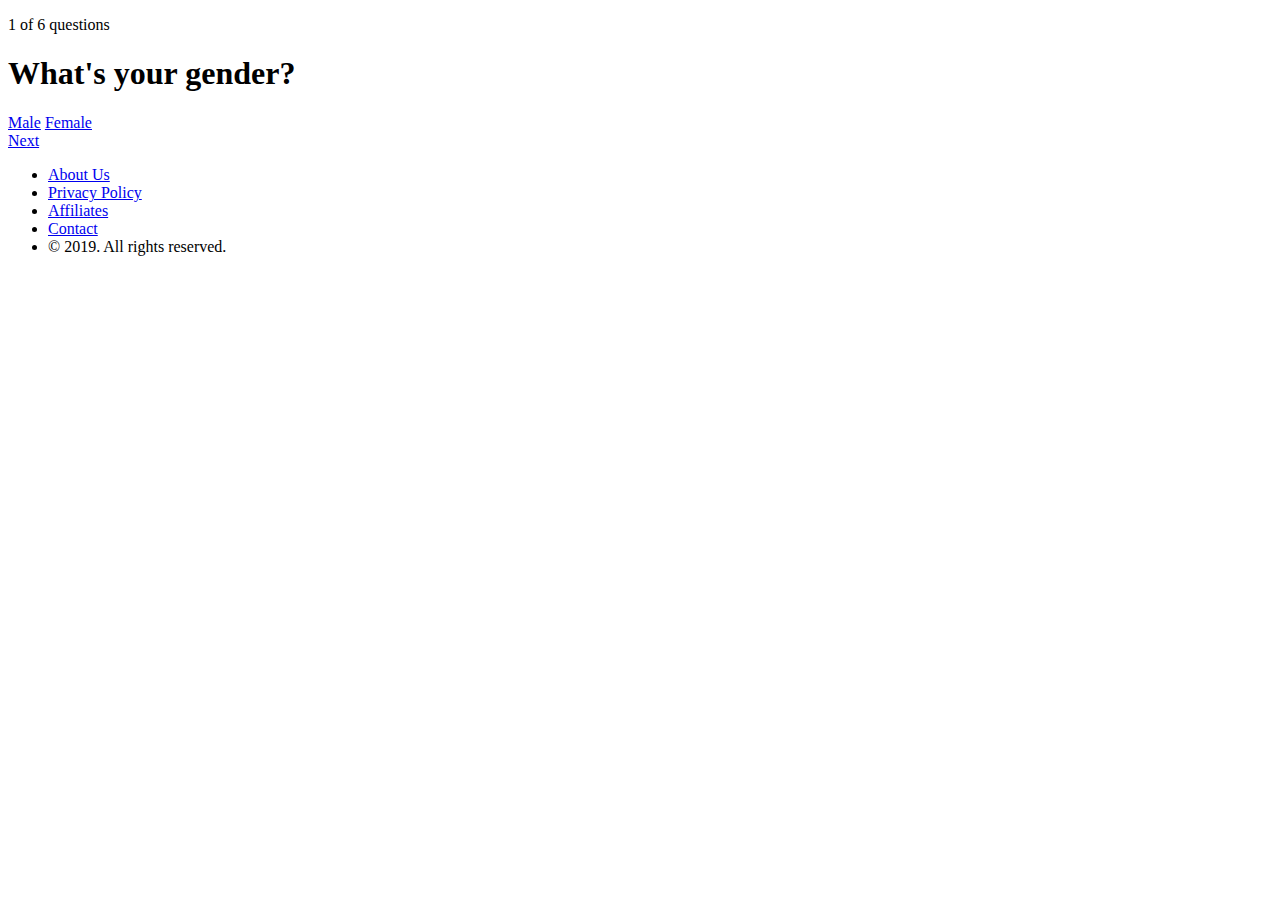
==== 2.html @ de2de321 "Add files via upload" ====
<!DOCTYPE html>
<html lang="en">
<head>
	<meta charset="UTF-8">
	<meta http-equiv="X-UA-Compatible" content="IE=Edge">
	<title>Change gender?</title>
	<link rel="stylesheet" href="css/main.css" type="text/css">
	<!--	<link rel="stylesheet" href="https://fonts.googleapis.com/css?family=Poppins" type="text/css"> -->
	<link href="https://fonts.googleapis.com/css?family=Poppins&display=swap" rel="stylesheet">
</head>
<body>
	<script src="js/test.js"></script>
	<header>
		<div class="progress">	
		</div>

		<a class="logo" href="index.html"></a>
		<p>1 of 6 questions</p>
	</header>

	

	<div class="content">
		
		<h1 class="other">What's your gender?</h1>
		<div class="change">
				<a class="Male" href="#"><span>Male</span></a>
				<a class="Female" href="#"><span>Female</span></a>
		</div>

		<div class="container_next">
			<a class="button" href="age.html"><span>Next </span></a>
		</div>	
		
	</div>
	<footer>
		<ul>

			<li><a href="#">About Us</a></li>
			<li><a href="#">Privacy Policy</a></li>
			<li><a href="#">Affiliates</a></li>
			<li><a href="#">Contact</a></li>
			<li>&#xa9; 2019. All rights reserved.</li>

		</ul>
	</footer>
	
</body>
</html>
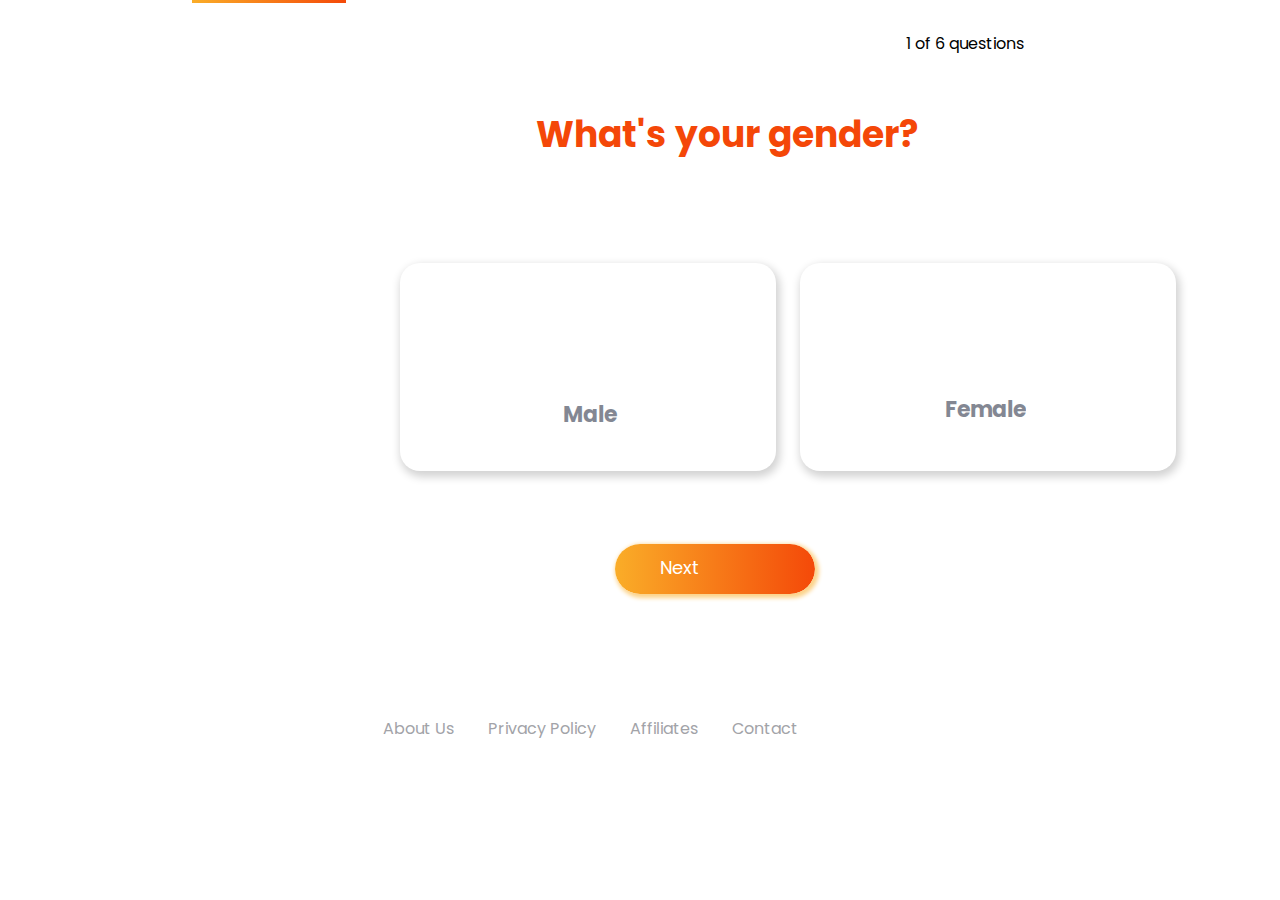
==== commit 1b665e80: "Update 2.html" ====
--- a/2.html
+++ b/2.html
@@ -4,7 +4,7 @@
 	<meta charset="UTF-8">
 	<meta http-equiv="X-UA-Compatible" content="IE=Edge">
 	<title>Change gender?</title>
-	<link rel="stylesheet" href="css/main.css" type="text/css">
+	<link rel="stylesheet" href="../main.css" type="text/css">
 	<!--	<link rel="stylesheet" href="https://fonts.googleapis.com/css?family=Poppins" type="text/css"> -->
 	<link href="https://fonts.googleapis.com/css?family=Poppins&display=swap" rel="stylesheet">
 </head>
@@ -46,4 +46,4 @@
 	</footer>
 	
 </body>
-</html>+</html>
--- a/main.css
+++ b/main.css
@@ -0,0 +1,729 @@
+/*
+container = _1_desktop
+*/
+@font-face {
+	font-family: "Poppins";
+	src: url("../fonts/Poppins/Poppins-Bold.ttf"),
+	src: url("../fonts/Poppins/Poppins-ExtraBold.ttf"),
+	src: url("../fonts/Poppins/Poppins-Black.ttf");
+	src: url("../fonts/Poppins/Poppins-Regular.ttf");
+	src: url("../fonts/Poppins/Poppins-Light.ttf");
+	src: url("../fonts/Poppins/Poppins-LightItalic.ttf");
+	src: url("../fonts/Poppins/Poppins-ExtraLight.ttf");
+	src: url("../fonts/Poppins/Poppins-ExtraBoldItalic.ttf");
+	src: url("../fonts/Poppins/Poppins-ExtraLightItalic.ttf");
+	src: url("../fonts/Poppins/Poppins-Medium.ttf");
+	src: url("../fonts/Poppins/Poppins-MediumItalic.ttf");
+	src: url("../fonts/Poppins/Poppins-SemiBold.ttf");
+	src: url("../fonts/Poppins/Poppins-SemiBoldItalic.ttf");
+	src: url("../fonts/Poppins/Poppins-Thin.ttf");
+	src: url("../fonts/Poppins/Poppins-ThinItalic.ttf");
+	src: url("../fonts/Poppins/Poppins-BlackItalic.ttf");
+	src: url("../fonts/Poppins/Poppins-BoldItalic.ttf");
+	src: url("../fonts/Poppins/Poppins-Italic.ttf");
+}
+
+body {
+	font-family: "Poppins";
+	font-size: 16px;
+}
+
+header {
+	position: absolute;
+	left: 0px;
+	top: 0px;
+	width: 100%;
+	height: 84px;
+ /* border-bottom: 1px solid rgba(58, 69, 107, 0.1);
+ box-shadow: 0px 3px 9px 0px rgba(58, 69, 107, 0.1);*/
+}
+
+header .logo {
+	display: block;
+	position: relative;
+	top: 26px;
+	background-image: url("../img/logo/logo.png");
+	background-repeat: no-repeat;
+	background-position: 0 0;
+	width: 200px;
+	height: 36px;
+	margin: 0 20%;
+}
+
+header p {
+	position: relative;
+	top: -25%;
+	float: right;
+	height: 84px;
+	display: inline-block;
+	margin-right: 20%;
+}
+
+.social_media {
+	position: relative;
+	float: right;
+	height: 84px;
+	width: 76px;
+	display: inline-block;
+	margin-right: 20%;
+}
+
+.fb_svg {
+	display: block;
+	position: relative;
+	background-image: url("../img/social/fb.png");
+	background-repeat: no-repeat;
+	float: left;
+	top: 30px;
+	width: 27px;
+	height: 27px;
+}
+
+.inst_svg {
+	display: block;
+	position: relative;
+	background-image: url("../img/social/inst.png");
+	background-repeat: no-repeat;
+	float: right;
+	top: 30px;
+	width: 27px;
+	height: 27px;
+}
+
+/* header end */
+
+/* content start */
+
+.content {
+	position: absolute;
+	width: 71%;
+	height: 85%;
+	/*border: 1px solid;*/
+	margin: 5% 20% 0 15%;
+}
+
+/*home page h1*/
+
+.home {
+	font-family: Poppins;
+	font-weight: 900;
+	float: left;
+	font-size: 48px;
+	color: #f44708;
+	margin-top: 110px;
+	margin-left: 94px;
+	margin-bottom: 10px;
+	/*border: 1px solid;*/
+}
+
+/* h1 other page*/
+
+.other {
+	display: inline-block;
+	position: relative;
+	left: 37%;
+	font-family: Poppins;
+	font-size: 36px;
+	font-weight: bold;
+	color: #f44708;
+	margin-top: 3%;
+}
+
+/* h1 fat page*/
+
+.body_fat {
+	display: inline-block;
+	position: relative;
+	left: 32%;
+	font-family: Poppins;
+	font-size: 36px;
+	font-weight: bold;
+	color: #f44708;
+	margin-top: 2%
+}
+
+.content h2 {
+	float: left;
+	font-size: 24px;
+	margin-left: 94px;
+	margin-top: 5px;
+	/*border: 1px solid;*/
+}
+
+.picture {
+	float: right;
+	width: 600px;
+	height: 480px;
+	background-image: url("../img/Fruits/picture.png");
+	background-repeat: no-repeat;
+	background-position: 48px 5px;
+	margin-top: 75px;
+	/*border: 1px solid;*/
+}
+
+.change {
+	display:block;
+	position:relative;
+	left:22%;
+	top: 10%;
+}
+
+/* button-links start */
+
+.Male {
+	display: inline-block;
+	vertical-align: 50%;
+	width: 376px;
+	height: 208px;
+	border-radius: 20px;
+	background-image: url("../img/button/male.svg");
+	background-repeat: no-repeat;
+	background-position: center 30%;
+	box-shadow: 2px 4px 8px 2px lightgray;
+	text-decoration: none;
+	color: darkgray;
+	text-align: center;
+}
+
+.Female {
+	display: inline-block;
+	vertical-align: 50%;
+	width: 376px;
+	height: 208px;
+	margin-left: 20px;
+	border-radius: 20px;
+	background-image: url("../img/button/female.svg");
+	background-repeat: no-repeat;
+	background-position: center 30%;
+	box-shadow: 2px 4px 8px 2px lightgray;
+	text-decoration: none;
+	color: darkgray;
+	text-align: bottom;
+}
+
+.Male span {
+	display: inline-block;
+	position: relative;
+	top: 125px;
+	right: 20px;
+	font-size: 22px;
+	font-weight: bold;
+	color: #0A122A;
+	opacity: 0.5;
+}
+
+.Female span {
+	display: inline-block;
+	position: relative;
+	top: 120px;
+	left: 100px;
+	font-size: 22px;
+	font-weight: bold;
+	color: #0A122A;
+	opacity: 0.5;
+}
+
+.Male:hover {
+	box-shadow: 2px 4px 18px 2px #F44708;
+	color: #F44708;
+	background-image: url("../img/button/male-hover.svg");	/* SVG в background-image не изменяются посредством CSS, но можно изменить с помощью JS*/
+	fill: #F44708;
+	transition: all 0.8s;
+}
+
+.Male:hover span {
+	color: #F44708;
+	transition: all 0.8s;
+	opacity: 1;
+}
+
+.Female:hover {
+	box-shadow: 2px 4px 18px 2px #F44708;
+	color: #F44708;
+	background-image: url("../img/button/female-hover.svg");	/* SVG в background-image не изменяются посредством CSS, но можно изменить с помощью JS*/
+	fill: #F44708;
+	transition: all 0.8s;
+}
+
+.Female:hover span {
+	color: #F44708;
+	transition: all 0.8s;
+	opacity: 1;
+}
+
+/* Нажатую кнопку можно сделать с помощью JS/Jquery*/
+
+/* button-links end */
+
+/* age_input start*/
+
+p input {
+	outline: 0;
+	border: none;
+	width: 75px;
+	height: 26px;
+	font-size: 26px;
+	font-weight: bold;
+	border-bottom: 3px solid;
+	border-bottom-color: #F44708;
+	text-align: center;
+}
+
+.age {
+	display: block;
+	position: relative;
+	top: 15%;
+	left: 21%;
+	width:58%;
+	height: 15%;
+	border-radius: 25px;
+	text-align: center;
+	margin-bottom: 8%;
+	font-size: 24px;
+	color: #0A122A;
+	box-shadow: 2px 4px 8px 2px lightgray;
+}
+
+.age p {
+	display: block;
+	position: relative;
+	top:25%;
+	opacity: 0.7;
+	word-spacing: 10px;
+}
+
+/* age_input end */
+
+/* fat level start доделать male/female версии изображения*/
+
+.fat {
+	display: table;
+	border-spacing: 20px;
+	position: relative;
+	top: 3%;
+	left: 20%;
+	height: 32%;
+	width: 60%;
+	text-align: center;
+	margin-bottom: -5%;
+}
+
+/* female page */
+
+.essential_female {
+	display: table-cell;
+	height: 100%;
+	width: 135px;
+	border-radius: 30px;
+	margin-left: 10px;
+	background-image: url(../img/Fat/Female/female-1.svg.svg);
+	background-repeat: no-repeat;
+	background-position: center 20%;
+	box-shadow: 2px 2px 4px 2px lightgray;
+}
+
+.athletes_female {
+	display:table-cell;
+	height: 100%;
+	width: 135px;
+	border-radius: 30px;
+	margin-left: 18px;
+	background-image: url(../img/Fat/Female/female-2.svg.svg);
+	background-repeat: no-repeat;
+	background-position: center 20%;
+	box-shadow: 2px 2px 4px 2px lightgray;
+}
+
+.fitness_female {
+	display:table-cell;
+	height: 100%;
+	width: 135px;
+	border-radius: 30px;
+	margin-left: 18px;
+	background-image: url(../img/Fat/Female/female-3.svg.svg);
+	background-repeat: no-repeat;
+	background-position: center 20%;
+	box-shadow: 2px 2px 4px 2px lightgray;
+}
+
+.acceptable_female {
+	display:table-cell;
+	width: 135px;
+	height: 100%;
+	border-radius: 30px;
+	margin-left: 18px;
+	background-image: url(../img/Fat/female/Female-4.svg.svg);
+	background-repeat: no-repeat;
+	background-position: center 20%;
+	box-shadow: 2px 2px 4px 2px lightgray;
+}
+
+.obese_female {
+	display:table-cell;
+	width: 135px;
+	height: 100%;
+	border-radius: 30px;
+	padding: 0;
+	margin-left: 18px;
+	background-image: url(../img/Fat/Female/female-4.svg.svg);
+	background-repeat: no-repeat;
+	background-position: center 20%;
+	box-shadow: 2px 2px 4px 2px lightgray;
+}
+
+/* male page */
+
+.essential_male {
+	display: table-cell;
+	height: 100%;
+	width: 135px;
+	border-radius: 30px;
+	margin-left: 10px;
+	background-image: url(../img/Fat/Male/male-1.svg.svg);
+	background-repeat: no-repeat;
+	background-position: center 20%;
+	box-shadow: 2px 2px 4px 2px lightgray;
+}
+
+.athletes_male {
+	display:table-cell;
+	height: 100%;
+	width: 135px;
+	border-radius: 30px;
+	margin-left: 18px;
+	background-image: url(../img/Fat/male/male-2.svg.svg);
+	background-repeat: no-repeat;
+	background-position: center 20%;
+	box-shadow: 2px 2px 4px 2px lightgray;
+}
+
+.fitness_male {
+	display:table-cell;
+	height: 100%;
+	width: 135px;
+	border-radius: 30px;
+	margin-left: 18px;
+	background-image: url(../img/Fat/male/male-3.svg.svg);
+	background-repeat: no-repeat;
+	background-position: center 20%;
+	box-shadow: 2px 2px 4px 2px lightgray;
+}
+
+.acceptable_male {
+	display:table-cell;
+	width: 135px;
+	height: 100%;
+	border-radius: 30px;
+	margin-left: 18px;
+	background-image: url(../img/Fat/male/male-4.svg.svg);
+	background-repeat: no-repeat;
+	background-position: center 20%;
+	box-shadow: 2px 2px 4px 2px lightgray;
+}
+
+.obese_male {
+	display:table-cell;
+	width: 135px;
+	height: 100%;
+	border-radius: 30px;
+	padding: 0;
+	margin-left: 18px;
+	background-image: url(../img/Fat/male/male-5.svg.svg);
+	background-repeat: no-repeat;
+	background-position: center 20%;
+	box-shadow: 2px 2px 4px 2px lightgray;
+}
+
+.fat span {
+	display: block;
+	margin-top: 100%;
+}
+
+.fat div:hover {
+	box-shadow: 2px 4px 18px 2px #F44708;
+	color: #F44708;
+	background-image: url("../img/Fat/Female/female-5.svg.svg");	/* SVG в background-image не изменяются посредством CSS, но можно изменить с помощью JS, закончу когда узнаю как сделать с помощью JS*/
+	fill: #F44708;
+	transition: all 0.8s;
+}
+
+/* fat level end */
+
+/* active start */
+
+.active {
+	display: table;
+	border-spacing: 20px;
+	position: relative;
+	top: 3%;
+	left: 20%;
+	height: 32%;
+	width: 60%;
+	text-align: center;
+	margin-bottom: -5%;
+}
+
+.sofa {
+	display: table-cell;
+	height: 100%;
+	width: 135px;
+	border-radius: 30px;
+	margin-left: 10px;
+	background-image: url(../img/active/sofa.svg.svg);
+	background-repeat: no-repeat;
+	background-position: center 20%;
+	box-shadow: 2px 2px 4px 2px lightgray;
+}
+
+.gymnast {
+	display:table-cell;
+	height: 100%;
+	width: 135px;
+	border-radius: 30px;
+	margin-left: 18px;
+	background-image: url(../img/active/gymnast.svg.svg);
+	background-repeat: no-repeat;
+	background-position: center 20%;
+	box-shadow: 2px 2px 4px 2px lightgray;
+}
+
+.tennis {
+	display:table-cell;
+	height: 100%;
+	width: 135px;
+	border-radius: 30px;
+	margin-left: 18px;
+	background-image: url(../img/active/tennis.svg.svg);
+	background-repeat: no-repeat;
+	background-position: center 20%;
+	box-shadow: 2px 2px 4px 2px lightgray;
+}
+
+.cycling {
+	display:table-cell;
+	width: 135px;
+	height: 100%;
+	border-radius: 30px;
+	margin-left: 18px;
+	background-image: url(../img/active/cycling.svg.svg);
+	background-repeat: no-repeat;
+	background-position: center 20%;
+	box-shadow: 2px 2px 4px 2px lightgray;
+}
+
+.athletics {
+	display:table-cell;
+	width: 135px;
+	height: 100%;
+	border-radius: 30px;
+	padding: 0;
+	margin-left: 18px;
+	background-image: url(../img/active/athletics.svg.svg);
+	background-repeat: no-repeat;
+	background-position: center 20%;
+	box-shadow: 2px 2px 4px 2px lightgray;
+}
+
+.active span {
+	display: block;
+	margin-top: 100%;
+}
+
+.active div:hover {
+	box-shadow: 2px 4px 18px 2px #F44708;
+	color: #F44708;
+	background-image: url("../img/active/athletics.svg.svg");	/* SVG в background-image не изменяются посредством CSS, но можно изменить с помощью JS, закончу когда узнаю как сделать с помощью JS*/
+	fill: #F44708;
+	transition: all 0.8s;
+}
+
+/* active end */
+
+/* button start*/
+
+.container {
+	float: left;
+	margin-left: 94px;
+	margin-top: 60px;
+	width: 200px;
+	height: 50px;
+	border: 1px;
+	border-radius: 100px;
+	background: linear-gradient(to right, #faad28, #f44909);
+	z-index: 30;
+}
+
+.container_next {
+	position: relative;
+	top: 90px;
+	right: 200px;
+	width: 200px;
+	height: 50px;
+	border: 1px;
+	border-radius: 100px;
+	background: linear-gradient(to right, #faad28, #f44909);
+	z-index: 30;
+}
+
+.container a {
+	display: block;
+	width: 200px;
+	height: 50px;
+	color: white;
+	border: 1px;
+	font-size: 18px;
+	text-align: left;
+	text-decoration: none;
+	border-radius: 100px;
+	box-shadow: 2px 2px 4px 2px #fcd389;
+}
+
+a span {
+	display: block;
+	text-align: left;
+	padding-left: 45px;
+	padding-top: 10px;
+}
+
+.button:hover {
+	transition: all 0.6s;
+}
+
+.button span::after {
+	content: url("../img/button/icon-arrow.png");
+	float: right;
+	padding-right: 25px;
+	padding-top: 2px;
+	transition: 0.6s;
+	opacity: 1;
+}
+
+
+.button:hover span::after {
+	opacity: 1;
+}
+
+.button:active span::after {
+	transition: all 0.6s;
+	margin-left: 10px;
+	opacity: 0.2;
+	overflow: hidden;
+}
+.button:active {
+	box-shadow: 1px 1px 3px 1px #fcd389;
+	transition: all 0.6s;
+}
+
+/* button end */
+
+/* button-next start */
+
+.container_next {
+	float: right;
+	margin-right: 94px;
+	margin-top: 60px;
+	width: 200px;
+	height: 50px;
+	border: 1px;
+	border-radius: 100px;
+	background: linear-gradient(to right, #faad28, #f44909);
+	z-index: 30;
+}
+
+.container_next a {
+	display: block;
+	width: 200px;
+	height: 50px;
+	color: white;
+	border: 1px;
+	font-size: 18px;
+	text-align: left;
+	text-decoration: none;
+	border-radius: 100px;
+	box-shadow: 2px 2px 4px 2px #fcd389;
+}
+
+/* button-next end */
+
+.progress {
+	position: absolute;
+	left: 15%;
+	background: linear-gradient(to right, #faad28, #f44909);
+	height: 3px;
+	width: 12%;
+}
+
+.progress_age {
+	position: absolute;
+	left: 15%;
+	background: linear-gradient(to right, #faad28, #f44909);
+	height: 3px;
+	width: 24%;
+}
+
+.progress_fat {
+	position: absolute;
+	left: 15%;
+	background: linear-gradient(to right, #faad28, #f44909);
+	height: 3px;
+	width: 35%;
+}
+
+.progress_weight {
+	position: absolute;
+	left: 15%;
+	background: linear-gradient(to right, #faad28, #f44909);
+	height: 3px;
+	width: 50%;
+}
+
+.progress_height {
+	position: absolute;
+	left: 15%;
+	background: linear-gradient(to right, #faad28, #f44909);
+	height: 3px;
+	width: 60%;
+}
+
+.progress_active {
+	position: absolute;
+	left: 15%;
+	background: linear-gradient(to right, #faad28, #f44909);
+	height: 3px;
+	width: 65%;
+}
+
+/* content end */
+
+/*footer*/
+
+footer {
+	position: absolute;
+	top: 700px;
+	display: block;
+	float: bottom;
+	position: relative;
+	width: 1366px;
+	height: 100%;
+	margin: 0px 280px;
+}
+
+footer ul {
+	padding-left: 65px;
+}
+
+footer a {
+	text-decoration: none;
+	color: #a2a3a8;
+}
+
+footer li {
+	display: inline;
+	padding-left: 30px;
+	white-space: nowrap;
+}
+
+footer li:last-child {
+	margin-left: 520px;
+	color: #a2a3a8;
+}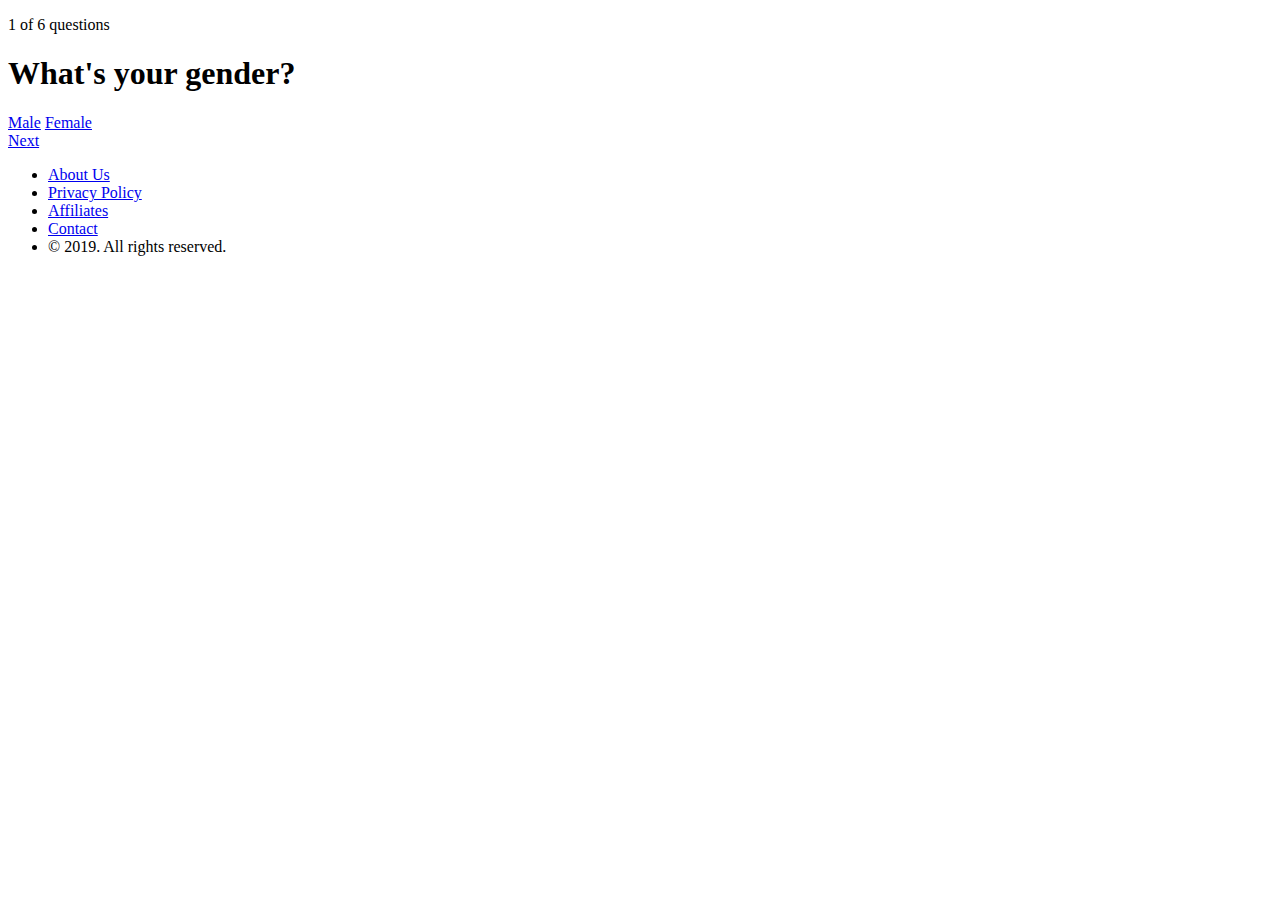
==== commit d6d99bb9: "Update 2.html" ====
--- a/2.html
+++ b/2.html
@@ -4,7 +4,7 @@
 	<meta charset="UTF-8">
 	<meta http-equiv="X-UA-Compatible" content="IE=Edge">
 	<title>Change gender?</title>
-	<link rel="stylesheet" href="../main.css" type="text/css">
+	<link rel="stylesheet" href="../css/main.css" type="text/css">
 	<!--	<link rel="stylesheet" href="https://fonts.googleapis.com/css?family=Poppins" type="text/css"> -->
 	<link href="https://fonts.googleapis.com/css?family=Poppins&display=swap" rel="stylesheet">
 </head>
--- a/css/main.css
+++ b/css/main.css
@@ -0,0 +1 @@
+
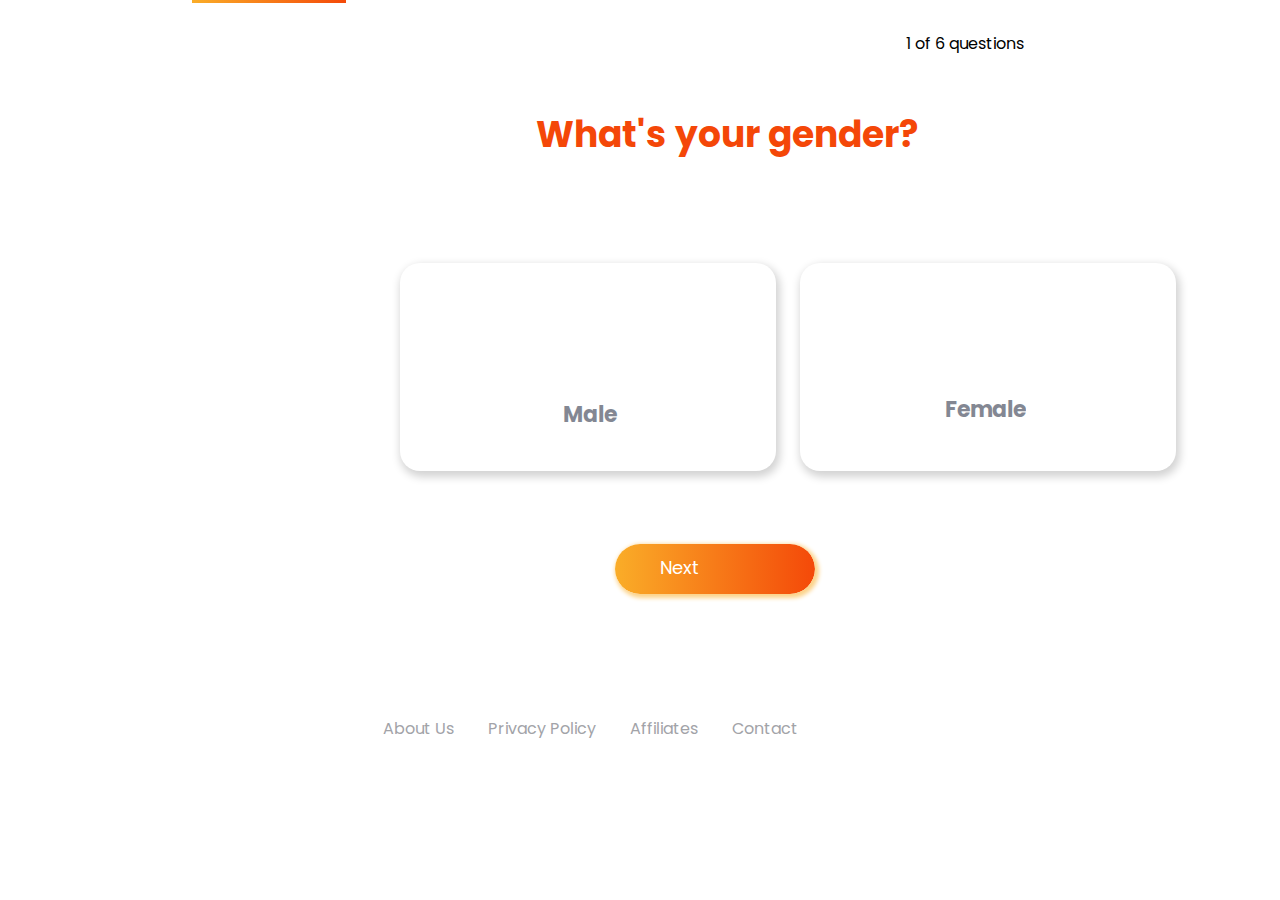
==== commit ea1a88cc: "Update 2.html" ====
--- a/2.html
+++ b/2.html
@@ -4,7 +4,7 @@
 	<meta charset="UTF-8">
 	<meta http-equiv="X-UA-Compatible" content="IE=Edge">
 	<title>Change gender?</title>
-	<link rel="stylesheet" href="../css/main.css" type="text/css">
+	<link rel="stylesheet" href="main.css" type="text/css">
 	<!--	<link rel="stylesheet" href="https://fonts.googleapis.com/css?family=Poppins" type="text/css"> -->
 	<link href="https://fonts.googleapis.com/css?family=Poppins&display=swap" rel="stylesheet">
 </head>
--- a/main.css
+++ b/main.css
@@ -0,0 +1,729 @@
+/*
+container = _1_desktop
+*/
+@font-face {
+	font-family: "Poppins";
+	src: url("../fonts/Poppins/Poppins-Bold.ttf"),
+	src: url("../fonts/Poppins/Poppins-ExtraBold.ttf"),
+	src: url("../fonts/Poppins/Poppins-Black.ttf");
+	src: url("../fonts/Poppins/Poppins-Regular.ttf");
+	src: url("../fonts/Poppins/Poppins-Light.ttf");
+	src: url("../fonts/Poppins/Poppins-LightItalic.ttf");
+	src: url("../fonts/Poppins/Poppins-ExtraLight.ttf");
+	src: url("../fonts/Poppins/Poppins-ExtraBoldItalic.ttf");
+	src: url("../fonts/Poppins/Poppins-ExtraLightItalic.ttf");
+	src: url("../fonts/Poppins/Poppins-Medium.ttf");
+	src: url("../fonts/Poppins/Poppins-MediumItalic.ttf");
+	src: url("../fonts/Poppins/Poppins-SemiBold.ttf");
+	src: url("../fonts/Poppins/Poppins-SemiBoldItalic.ttf");
+	src: url("../fonts/Poppins/Poppins-Thin.ttf");
+	src: url("../fonts/Poppins/Poppins-ThinItalic.ttf");
+	src: url("../fonts/Poppins/Poppins-BlackItalic.ttf");
+	src: url("../fonts/Poppins/Poppins-BoldItalic.ttf");
+	src: url("../fonts/Poppins/Poppins-Italic.ttf");
+}
+
+body {
+	font-family: "Poppins";
+	font-size: 16px;
+}
+
+header {
+	position: absolute;
+	left: 0px;
+	top: 0px;
+	width: 100%;
+	height: 84px;
+ /* border-bottom: 1px solid rgba(58, 69, 107, 0.1);
+ box-shadow: 0px 3px 9px 0px rgba(58, 69, 107, 0.1);*/
+}
+
+header .logo {
+	display: block;
+	position: relative;
+	top: 26px;
+	background-image: url("../img/logo/logo.png");
+	background-repeat: no-repeat;
+	background-position: 0 0;
+	width: 200px;
+	height: 36px;
+	margin: 0 20%;
+}
+
+header p {
+	position: relative;
+	top: -25%;
+	float: right;
+	height: 84px;
+	display: inline-block;
+	margin-right: 20%;
+}
+
+.social_media {
+	position: relative;
+	float: right;
+	height: 84px;
+	width: 76px;
+	display: inline-block;
+	margin-right: 20%;
+}
+
+.fb_svg {
+	display: block;
+	position: relative;
+	background-image: url("../img/social/fb.png");
+	background-repeat: no-repeat;
+	float: left;
+	top: 30px;
+	width: 27px;
+	height: 27px;
+}
+
+.inst_svg {
+	display: block;
+	position: relative;
+	background-image: url("../img/social/inst.png");
+	background-repeat: no-repeat;
+	float: right;
+	top: 30px;
+	width: 27px;
+	height: 27px;
+}
+
+/* header end */
+
+/* content start */
+
+.content {
+	position: absolute;
+	width: 71%;
+	height: 85%;
+	/*border: 1px solid;*/
+	margin: 5% 20% 0 15%;
+}
+
+/*home page h1*/
+
+.home {
+	font-family: Poppins;
+	font-weight: 900;
+	float: left;
+	font-size: 48px;
+	color: #f44708;
+	margin-top: 110px;
+	margin-left: 94px;
+	margin-bottom: 10px;
+	/*border: 1px solid;*/
+}
+
+/* h1 other page*/
+
+.other {
+	display: inline-block;
+	position: relative;
+	left: 37%;
+	font-family: Poppins;
+	font-size: 36px;
+	font-weight: bold;
+	color: #f44708;
+	margin-top: 3%;
+}
+
+/* h1 fat page*/
+
+.body_fat {
+	display: inline-block;
+	position: relative;
+	left: 32%;
+	font-family: Poppins;
+	font-size: 36px;
+	font-weight: bold;
+	color: #f44708;
+	margin-top: 2%
+}
+
+.content h2 {
+	float: left;
+	font-size: 24px;
+	margin-left: 94px;
+	margin-top: 5px;
+	/*border: 1px solid;*/
+}
+
+.picture {
+	float: right;
+	width: 600px;
+	height: 480px;
+	background-image: url("../img/Fruits/picture.png");
+	background-repeat: no-repeat;
+	background-position: 48px 5px;
+	margin-top: 75px;
+	/*border: 1px solid;*/
+}
+
+.change {
+	display:block;
+	position:relative;
+	left:22%;
+	top: 10%;
+}
+
+/* button-links start */
+
+.Male {
+	display: inline-block;
+	vertical-align: 50%;
+	width: 376px;
+	height: 208px;
+	border-radius: 20px;
+	background-image: url("../img/button/male.svg");
+	background-repeat: no-repeat;
+	background-position: center 30%;
+	box-shadow: 2px 4px 8px 2px lightgray;
+	text-decoration: none;
+	color: darkgray;
+	text-align: center;
+}
+
+.Female {
+	display: inline-block;
+	vertical-align: 50%;
+	width: 376px;
+	height: 208px;
+	margin-left: 20px;
+	border-radius: 20px;
+	background-image: url("../img/button/female.svg");
+	background-repeat: no-repeat;
+	background-position: center 30%;
+	box-shadow: 2px 4px 8px 2px lightgray;
+	text-decoration: none;
+	color: darkgray;
+	text-align: bottom;
+}
+
+.Male span {
+	display: inline-block;
+	position: relative;
+	top: 125px;
+	right: 20px;
+	font-size: 22px;
+	font-weight: bold;
+	color: #0A122A;
+	opacity: 0.5;
+}
+
+.Female span {
+	display: inline-block;
+	position: relative;
+	top: 120px;
+	left: 100px;
+	font-size: 22px;
+	font-weight: bold;
+	color: #0A122A;
+	opacity: 0.5;
+}
+
+.Male:hover {
+	box-shadow: 2px 4px 18px 2px #F44708;
+	color: #F44708;
+	background-image: url("../img/button/male-hover.svg");	/* SVG в background-image не изменяются посредством CSS, но можно изменить с помощью JS*/
+	fill: #F44708;
+	transition: all 0.8s;
+}
+
+.Male:hover span {
+	color: #F44708;
+	transition: all 0.8s;
+	opacity: 1;
+}
+
+.Female:hover {
+	box-shadow: 2px 4px 18px 2px #F44708;
+	color: #F44708;
+	background-image: url("../img/button/female-hover.svg");	/* SVG в background-image не изменяются посредством CSS, но можно изменить с помощью JS*/
+	fill: #F44708;
+	transition: all 0.8s;
+}
+
+.Female:hover span {
+	color: #F44708;
+	transition: all 0.8s;
+	opacity: 1;
+}
+
+/* Нажатую кнопку можно сделать с помощью JS/Jquery*/
+
+/* button-links end */
+
+/* age_input start*/
+
+p input {
+	outline: 0;
+	border: none;
+	width: 75px;
+	height: 26px;
+	font-size: 26px;
+	font-weight: bold;
+	border-bottom: 3px solid;
+	border-bottom-color: #F44708;
+	text-align: center;
+}
+
+.age {
+	display: block;
+	position: relative;
+	top: 15%;
+	left: 21%;
+	width:58%;
+	height: 15%;
+	border-radius: 25px;
+	text-align: center;
+	margin-bottom: 8%;
+	font-size: 24px;
+	color: #0A122A;
+	box-shadow: 2px 4px 8px 2px lightgray;
+}
+
+.age p {
+	display: block;
+	position: relative;
+	top:25%;
+	opacity: 0.7;
+	word-spacing: 10px;
+}
+
+/* age_input end */
+
+/* fat level start доделать male/female версии изображения*/
+
+.fat {
+	display: table;
+	border-spacing: 20px;
+	position: relative;
+	top: 3%;
+	left: 20%;
+	height: 32%;
+	width: 60%;
+	text-align: center;
+	margin-bottom: -5%;
+}
+
+/* female page */
+
+.essential_female {
+	display: table-cell;
+	height: 100%;
+	width: 135px;
+	border-radius: 30px;
+	margin-left: 10px;
+	background-image: url(../img/Fat/Female/female-1.svg.svg);
+	background-repeat: no-repeat;
+	background-position: center 20%;
+	box-shadow: 2px 2px 4px 2px lightgray;
+}
+
+.athletes_female {
+	display:table-cell;
+	height: 100%;
+	width: 135px;
+	border-radius: 30px;
+	margin-left: 18px;
+	background-image: url(../img/Fat/Female/female-2.svg.svg);
+	background-repeat: no-repeat;
+	background-position: center 20%;
+	box-shadow: 2px 2px 4px 2px lightgray;
+}
+
+.fitness_female {
+	display:table-cell;
+	height: 100%;
+	width: 135px;
+	border-radius: 30px;
+	margin-left: 18px;
+	background-image: url(../img/Fat/Female/female-3.svg.svg);
+	background-repeat: no-repeat;
+	background-position: center 20%;
+	box-shadow: 2px 2px 4px 2px lightgray;
+}
+
+.acceptable_female {
+	display:table-cell;
+	width: 135px;
+	height: 100%;
+	border-radius: 30px;
+	margin-left: 18px;
+	background-image: url(../img/Fat/female/Female-4.svg.svg);
+	background-repeat: no-repeat;
+	background-position: center 20%;
+	box-shadow: 2px 2px 4px 2px lightgray;
+}
+
+.obese_female {
+	display:table-cell;
+	width: 135px;
+	height: 100%;
+	border-radius: 30px;
+	padding: 0;
+	margin-left: 18px;
+	background-image: url(../img/Fat/Female/female-4.svg.svg);
+	background-repeat: no-repeat;
+	background-position: center 20%;
+	box-shadow: 2px 2px 4px 2px lightgray;
+}
+
+/* male page */
+
+.essential_male {
+	display: table-cell;
+	height: 100%;
+	width: 135px;
+	border-radius: 30px;
+	margin-left: 10px;
+	background-image: url(../img/Fat/Male/male-1.svg.svg);
+	background-repeat: no-repeat;
+	background-position: center 20%;
+	box-shadow: 2px 2px 4px 2px lightgray;
+}
+
+.athletes_male {
+	display:table-cell;
+	height: 100%;
+	width: 135px;
+	border-radius: 30px;
+	margin-left: 18px;
+	background-image: url(../img/Fat/male/male-2.svg.svg);
+	background-repeat: no-repeat;
+	background-position: center 20%;
+	box-shadow: 2px 2px 4px 2px lightgray;
+}
+
+.fitness_male {
+	display:table-cell;
+	height: 100%;
+	width: 135px;
+	border-radius: 30px;
+	margin-left: 18px;
+	background-image: url(../img/Fat/male/male-3.svg.svg);
+	background-repeat: no-repeat;
+	background-position: center 20%;
+	box-shadow: 2px 2px 4px 2px lightgray;
+}
+
+.acceptable_male {
+	display:table-cell;
+	width: 135px;
+	height: 100%;
+	border-radius: 30px;
+	margin-left: 18px;
+	background-image: url(../img/Fat/male/male-4.svg.svg);
+	background-repeat: no-repeat;
+	background-position: center 20%;
+	box-shadow: 2px 2px 4px 2px lightgray;
+}
+
+.obese_male {
+	display:table-cell;
+	width: 135px;
+	height: 100%;
+	border-radius: 30px;
+	padding: 0;
+	margin-left: 18px;
+	background-image: url(../img/Fat/male/male-5.svg.svg);
+	background-repeat: no-repeat;
+	background-position: center 20%;
+	box-shadow: 2px 2px 4px 2px lightgray;
+}
+
+.fat span {
+	display: block;
+	margin-top: 100%;
+}
+
+.fat div:hover {
+	box-shadow: 2px 4px 18px 2px #F44708;
+	color: #F44708;
+	background-image: url("../img/Fat/Female/female-5.svg.svg");	/* SVG в background-image не изменяются посредством CSS, но можно изменить с помощью JS, закончу когда узнаю как сделать с помощью JS*/
+	fill: #F44708;
+	transition: all 0.8s;
+}
+
+/* fat level end */
+
+/* active start */
+
+.active {
+	display: table;
+	border-spacing: 20px;
+	position: relative;
+	top: 3%;
+	left: 20%;
+	height: 32%;
+	width: 60%;
+	text-align: center;
+	margin-bottom: -5%;
+}
+
+.sofa {
+	display: table-cell;
+	height: 100%;
+	width: 135px;
+	border-radius: 30px;
+	margin-left: 10px;
+	background-image: url(../img/active/sofa.svg.svg);
+	background-repeat: no-repeat;
+	background-position: center 20%;
+	box-shadow: 2px 2px 4px 2px lightgray;
+}
+
+.gymnast {
+	display:table-cell;
+	height: 100%;
+	width: 135px;
+	border-radius: 30px;
+	margin-left: 18px;
+	background-image: url(../img/active/gymnast.svg.svg);
+	background-repeat: no-repeat;
+	background-position: center 20%;
+	box-shadow: 2px 2px 4px 2px lightgray;
+}
+
+.tennis {
+	display:table-cell;
+	height: 100%;
+	width: 135px;
+	border-radius: 30px;
+	margin-left: 18px;
+	background-image: url(../img/active/tennis.svg.svg);
+	background-repeat: no-repeat;
+	background-position: center 20%;
+	box-shadow: 2px 2px 4px 2px lightgray;
+}
+
+.cycling {
+	display:table-cell;
+	width: 135px;
+	height: 100%;
+	border-radius: 30px;
+	margin-left: 18px;
+	background-image: url(../img/active/cycling.svg.svg);
+	background-repeat: no-repeat;
+	background-position: center 20%;
+	box-shadow: 2px 2px 4px 2px lightgray;
+}
+
+.athletics {
+	display:table-cell;
+	width: 135px;
+	height: 100%;
+	border-radius: 30px;
+	padding: 0;
+	margin-left: 18px;
+	background-image: url(../img/active/athletics.svg.svg);
+	background-repeat: no-repeat;
+	background-position: center 20%;
+	box-shadow: 2px 2px 4px 2px lightgray;
+}
+
+.active span {
+	display: block;
+	margin-top: 100%;
+}
+
+.active div:hover {
+	box-shadow: 2px 4px 18px 2px #F44708;
+	color: #F44708;
+	background-image: url("../img/active/athletics.svg.svg");	/* SVG в background-image не изменяются посредством CSS, но можно изменить с помощью JS, закончу когда узнаю как сделать с помощью JS*/
+	fill: #F44708;
+	transition: all 0.8s;
+}
+
+/* active end */
+
+/* button start*/
+
+.container {
+	float: left;
+	margin-left: 94px;
+	margin-top: 60px;
+	width: 200px;
+	height: 50px;
+	border: 1px;
+	border-radius: 100px;
+	background: linear-gradient(to right, #faad28, #f44909);
+	z-index: 30;
+}
+
+.container_next {
+	position: relative;
+	top: 90px;
+	right: 200px;
+	width: 200px;
+	height: 50px;
+	border: 1px;
+	border-radius: 100px;
+	background: linear-gradient(to right, #faad28, #f44909);
+	z-index: 30;
+}
+
+.container a {
+	display: block;
+	width: 200px;
+	height: 50px;
+	color: white;
+	border: 1px;
+	font-size: 18px;
+	text-align: left;
+	text-decoration: none;
+	border-radius: 100px;
+	box-shadow: 2px 2px 4px 2px #fcd389;
+}
+
+a span {
+	display: block;
+	text-align: left;
+	padding-left: 45px;
+	padding-top: 10px;
+}
+
+.button:hover {
+	transition: all 0.6s;
+}
+
+.button span::after {
+	content: url("../img/button/icon-arrow.png");
+	float: right;
+	padding-right: 25px;
+	padding-top: 2px;
+	transition: 0.6s;
+	opacity: 1;
+}
+
+
+.button:hover span::after {
+	opacity: 1;
+}
+
+.button:active span::after {
+	transition: all 0.6s;
+	margin-left: 10px;
+	opacity: 0.2;
+	overflow: hidden;
+}
+.button:active {
+	box-shadow: 1px 1px 3px 1px #fcd389;
+	transition: all 0.6s;
+}
+
+/* button end */
+
+/* button-next start */
+
+.container_next {
+	float: right;
+	margin-right: 94px;
+	margin-top: 60px;
+	width: 200px;
+	height: 50px;
+	border: 1px;
+	border-radius: 100px;
+	background: linear-gradient(to right, #faad28, #f44909);
+	z-index: 30;
+}
+
+.container_next a {
+	display: block;
+	width: 200px;
+	height: 50px;
+	color: white;
+	border: 1px;
+	font-size: 18px;
+	text-align: left;
+	text-decoration: none;
+	border-radius: 100px;
+	box-shadow: 2px 2px 4px 2px #fcd389;
+}
+
+/* button-next end */
+
+.progress {
+	position: absolute;
+	left: 15%;
+	background: linear-gradient(to right, #faad28, #f44909);
+	height: 3px;
+	width: 12%;
+}
+
+.progress_age {
+	position: absolute;
+	left: 15%;
+	background: linear-gradient(to right, #faad28, #f44909);
+	height: 3px;
+	width: 24%;
+}
+
+.progress_fat {
+	position: absolute;
+	left: 15%;
+	background: linear-gradient(to right, #faad28, #f44909);
+	height: 3px;
+	width: 35%;
+}
+
+.progress_weight {
+	position: absolute;
+	left: 15%;
+	background: linear-gradient(to right, #faad28, #f44909);
+	height: 3px;
+	width: 50%;
+}
+
+.progress_height {
+	position: absolute;
+	left: 15%;
+	background: linear-gradient(to right, #faad28, #f44909);
+	height: 3px;
+	width: 60%;
+}
+
+.progress_active {
+	position: absolute;
+	left: 15%;
+	background: linear-gradient(to right, #faad28, #f44909);
+	height: 3px;
+	width: 65%;
+}
+
+/* content end */
+
+/*footer*/
+
+footer {
+	position: absolute;
+	top: 700px;
+	display: block;
+	float: bottom;
+	position: relative;
+	width: 1366px;
+	height: 100%;
+	margin: 0px 280px;
+}
+
+footer ul {
+	padding-left: 65px;
+}
+
+footer a {
+	text-decoration: none;
+	color: #a2a3a8;
+}
+
+footer li {
+	display: inline;
+	padding-left: 30px;
+	white-space: nowrap;
+}
+
+footer li:last-child {
+	margin-left: 520px;
+	color: #a2a3a8;
+}